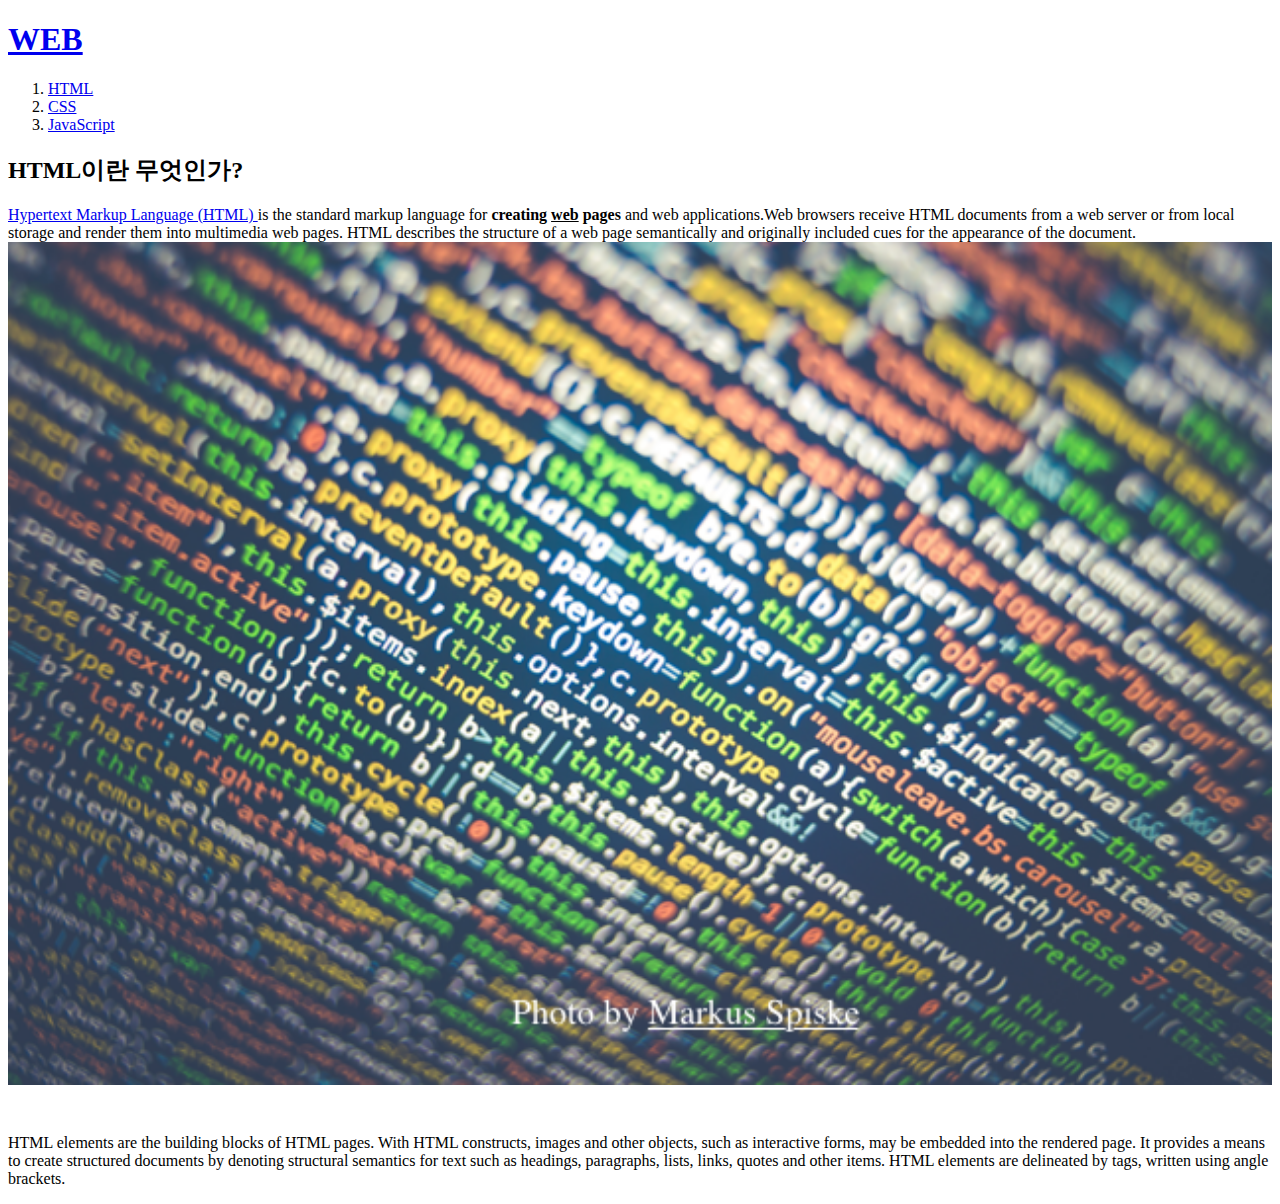
==== 1.html @ 8badb4b0 "생활코딩 웹사이트 따라 만들기!" ====
<!doctype html>
<html>
<head>
  <title>WEB1 - HTML</title>
  <meta charset="UTF-8">
</head>

<body>
  <h1><a href="index.html">WEB</a></h1>
<ol>
  <li><a href="1.html">HTML</a></li>
  <li><a href="2.html">CSS</a></li>
  <li><a href="3.html">JavaScript</a></li>
</ol>
<h2>HTML이란 무엇인가?</h2>
<p><a href="https://www.w3.org/TR/2011/WD-html5-20110405/"
  target="_blank" title="html5 speicificaion">Hypertext Markup Language (HTML)
</a> is the standard markup language for <strong>
  creating <u>web</u> pages</strong> and web applications.Web browsers receive
  HTML documents from a web server or from local storage and render them into
  multimedia web pages. HTML describes the structure of a web page semantically
   and originally included cues for the appearance of the document.
<img src=cording.png width="100%">
</p><p style="margin-top:45px;">HTML elements are the building blocks of HTML
  pages. With HTML constructs, images and other objects, such as interactive
  forms, may be embedded into the rendered page. It provides a means to create
  structured documents by denoting structural semantics for text such as headings,
  paragraphs, lists, links, quotes and other items. HTML elements are delineated
  by tags, written using angle brackets. </p>
</body>
</html>
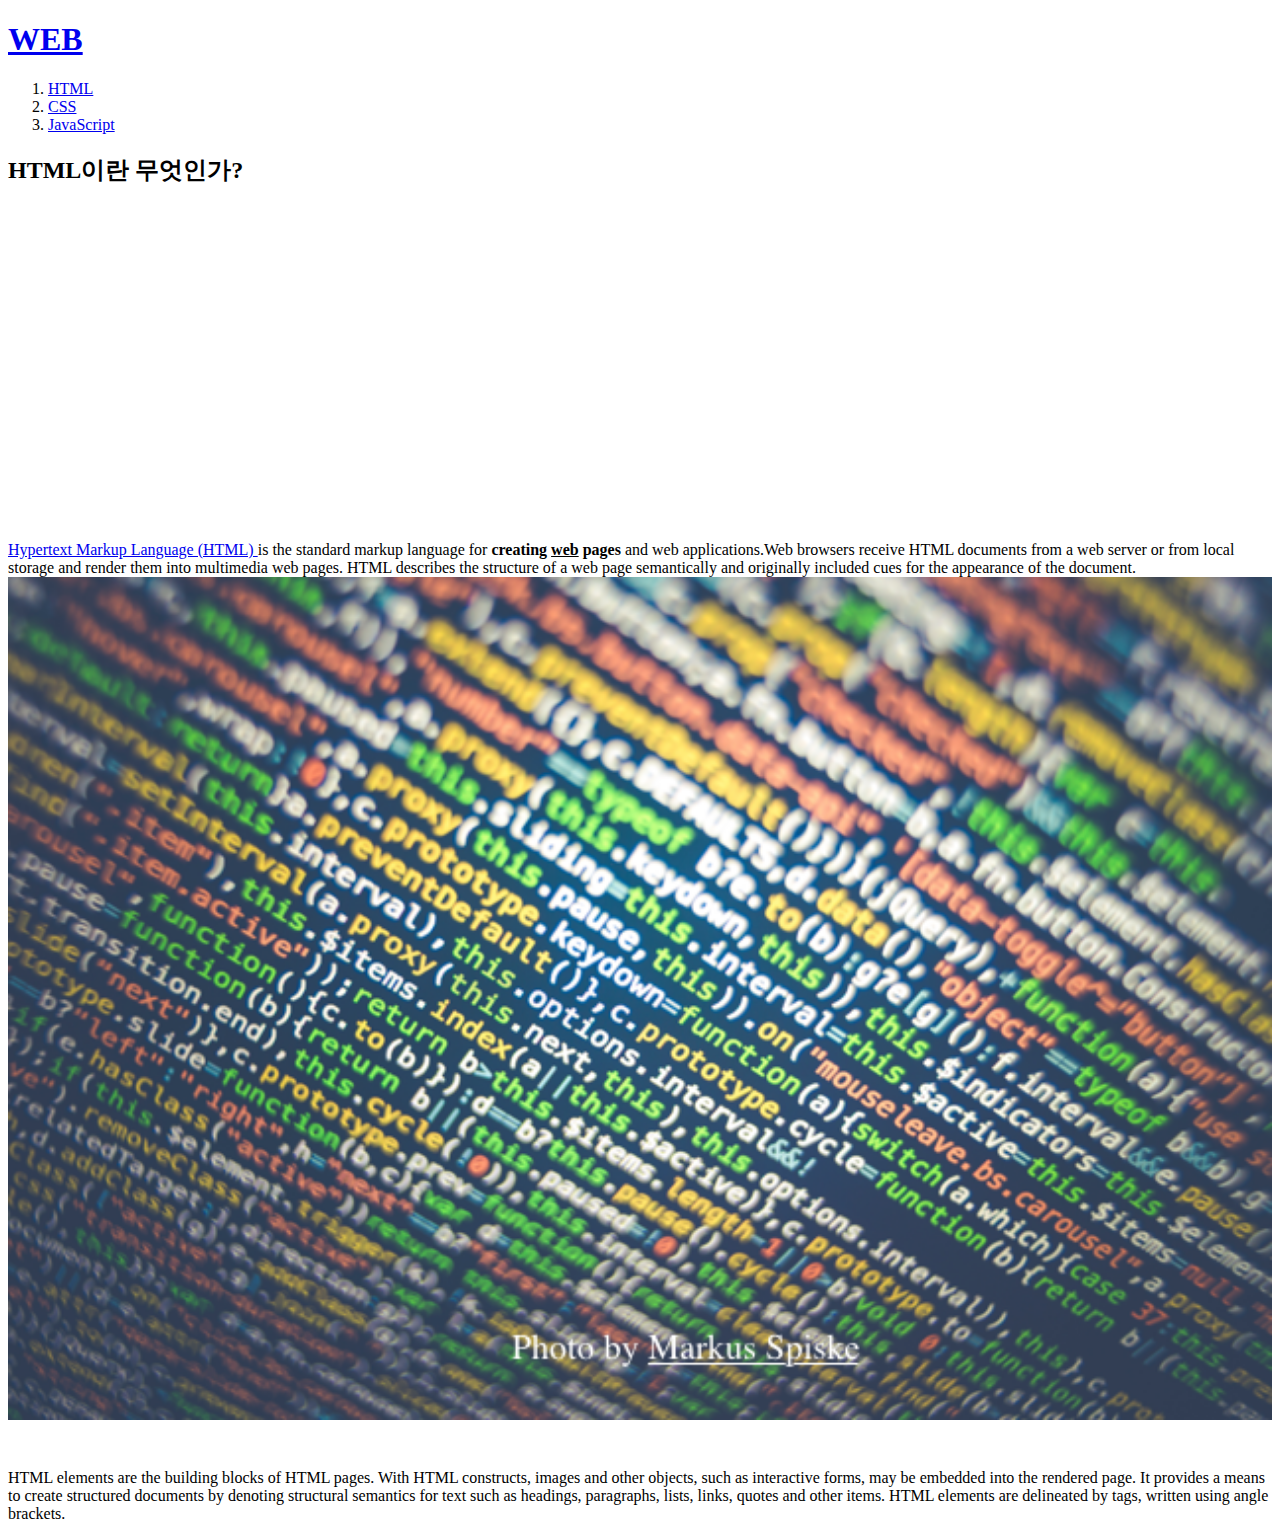
==== commit 256f2f30: "수정-영상추가" ====
--- a/1.html
+++ b/1.html
@@ -13,6 +13,9 @@
   <li><a href="3.html">JavaScript</a></li>
 </ol>
 <h2>HTML이란 무엇인가?</h2>
+<p>
+  <iframe width="560" height="315" src="https://www.youtube.com/embed/fGIE6WCJN78" title="YouTube video player" frameborder="0" allow="accelerometer; autoplay; clipboard-write; encrypted-media; gyroscope; picture-in-picture" allowfullscreen></iframe>
+</p>
 <p><a href="https://www.w3.org/TR/2011/WD-html5-20110405/"
   target="_blank" title="html5 speicificaion">Hypertext Markup Language (HTML)
 </a> is the standard markup language for <strong>
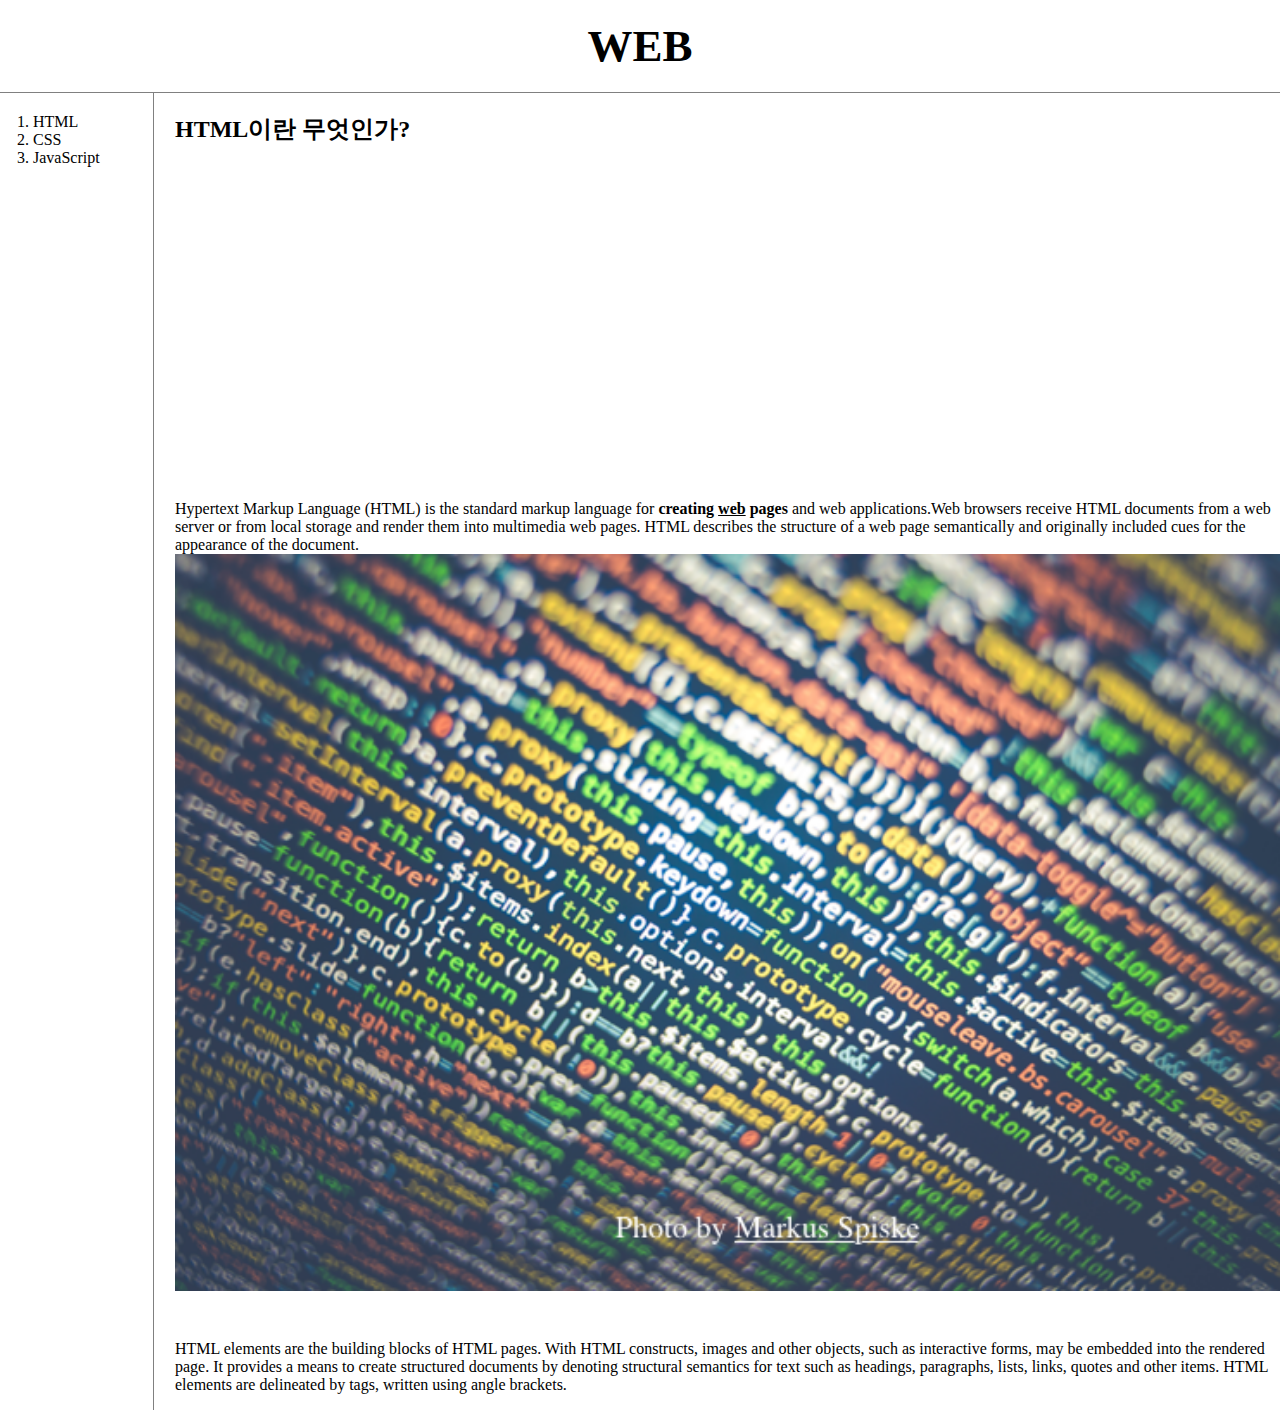
==== commit 69af5d30: "css 추가 겸 수정" ====
--- a/1.html
+++ b/1.html
@@ -3,32 +3,37 @@
 <head>
   <title>WEB1 - HTML</title>
   <meta charset="UTF-8">
+  <link rel="stylesheet" href="style.css">
 </head>
 
 <body>
   <h1><a href="index.html">WEB</a></h1>
-<ol>
-  <li><a href="1.html">HTML</a></li>
-  <li><a href="2.html">CSS</a></li>
-  <li><a href="3.html">JavaScript</a></li>
-</ol>
-<h2>HTML이란 무엇인가?</h2>
-<p>
-  <iframe width="560" height="315" src="https://www.youtube.com/embed/fGIE6WCJN78" title="YouTube video player" frameborder="0" allow="accelerometer; autoplay; clipboard-write; encrypted-media; gyroscope; picture-in-picture" allowfullscreen></iframe>
-</p>
-<p><a href="https://www.w3.org/TR/2011/WD-html5-20110405/"
-  target="_blank" title="html5 speicificaion">Hypertext Markup Language (HTML)
-</a> is the standard markup language for <strong>
-  creating <u>web</u> pages</strong> and web applications.Web browsers receive
-  HTML documents from a web server or from local storage and render them into
-  multimedia web pages. HTML describes the structure of a web page semantically
-   and originally included cues for the appearance of the document.
-<img src=cording.png width="100%">
-</p><p style="margin-top:45px;">HTML elements are the building blocks of HTML
-  pages. With HTML constructs, images and other objects, such as interactive
-  forms, may be embedded into the rendered page. It provides a means to create
-  structured documents by denoting structural semantics for text such as headings,
-  paragraphs, lists, links, quotes and other items. HTML elements are delineated
-  by tags, written using angle brackets. </p>
+  <div id="grid">
+    <ol>
+      <li><a href="1.html">HTML</a></li>
+      <li><a href="2.html">CSS</a></li>
+      <li><a href="3.html">JavaScript</a></li>
+    </ol>
+    <div id="article">
+      <h2>HTML이란 무엇인가?</h2>
+      <p>
+        <iframe width="560" height="315" src="https://www.youtube.com/embed/fGIE6WCJN78" title="YouTube video player" frameborder="0" allow="accelerometer; autoplay; clipboard-write; encrypted-media; gyroscope; picture-in-picture" allowfullscreen></iframe>
+      </p>
+      <p><a href="https://www.w3.org/TR/2011/WD-html5-20110405/"
+        target="_blank" title="html5 speicificaion">Hypertext Markup Language (HTML)
+      </a> is the standard markup language for <strong>
+        creating <u>web</u> pages</strong> and web applications.Web browsers receive
+        HTML documents from a web server or from local storage and render them into
+        multimedia web pages. HTML describes the structure of a web page semantically
+        and originally included cues for the appearance of the document.
+      <img src=cording.png width="100%">
+      </p><p style="margin-top:45px;">HTML elements are the building blocks of HTML
+        pages. With HTML constructs, images and other objects, such as interactive
+        forms, may be embedded into the rendered page. It provides a means to create
+        structured documents by denoting structural semantics for text such as headings,
+        paragraphs, lists, links, quotes and other items. HTML elements are delineated
+        by tags, written using angle brackets. </p>
+    </div>
+  </div>
 </body>
 </html>
--- a/style.css
+++ b/style.css
@@ -0,0 +1,44 @@
+body {
+    margin:0;
+}
+#active {
+  color:red;
+}
+a {
+  color:black;
+  text-decoration: none;
+}
+h1 {
+  font-size:45px;
+  text-align: center;
+  border-bottom:1px solid gray;
+  margin:0;
+  padding:20px;
+}
+ol {
+  border-right: 1px solid gray;
+  width:100px;
+  margin:0;
+  padding:20px;
+}
+#grid {
+  display: grid;
+  grid-template-columns: 150px 1fr;
+}
+#grid ol {
+  padding-left: 33px;
+  }
+  #grid #article{
+    padding-left: 25px;
+}
+@media(max-width:800px){
+  #grid {
+    display: block;
+  }
+  ol {
+    border-right: none;
+  }
+  h1 {
+    border-bottom: none;
+  }
+}